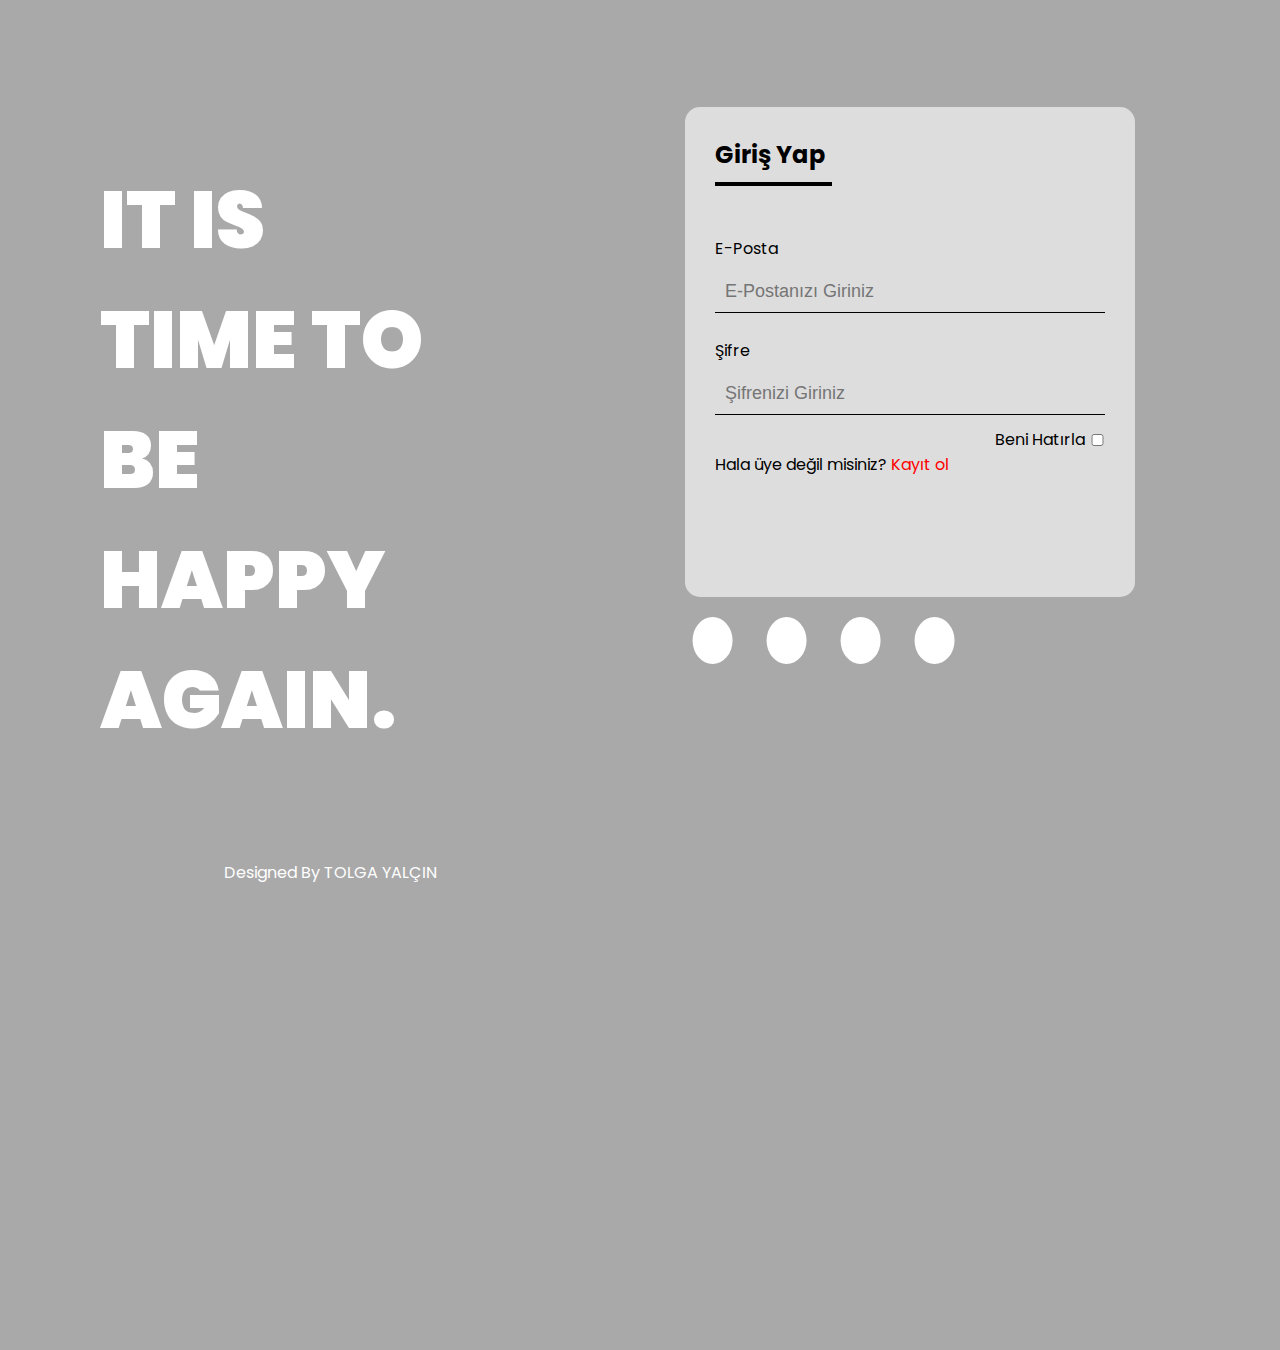
==== login-screen/index.html @ 4dae82a3 "login ui projesi" ====
<!DOCTYPE html>
<html lang="en">

<head>
    <meta charset="UTF-8">
    <meta http-equiv="X-UA-Compatible" content="IE=edge">
    <meta name="viewport" content="width=device-width, initial-scale=1.0">
    <title>Document</title>
    <link rel="stylesheet" href="https://cdnjs.cloudflare.com/ajax/libs/font-awesome/6.1.1/css/all.min.css"
        integrity="sha512-KfkfwYDsLkIlwQp6LFnl8zNdLGxu9YAA1QvwINks4PhcElQSvqcyVLLD9aMhXd13uQjoXtEKNosOWaZqXgel0g=="
        crossorigin="anonymous" referrerpolicy="no-referrer" />
    <link rel="stylesheet" href="style.css">
</head>

<body>
    <div id="bg">
        <h1>It is time to be happy again.</h1>
        <span>Designed By TOLGA YALÇIN</span>
    </div>
    <div class="card">
        <h2>Giriş Yap</h2>
        <hr>
        <form action="#">
            <div class="formControl">
                <label for="email">E-Posta</label>
                <br>
                <input type="email" name="eposta" placeholder="E-Postanızı Giriniz" required>
            </div>
            <br>
            <div class="formControl">
                <label for="password">Şifre</label>
                <br>
                <input type="password" name="password" placeholder="Şifrenizi Giriniz" required>
            </div>
            <div class="check">
                <label for="checkbox">Beni Hatırla</label>
                <input type="checkbox" name="" id="">
            </div>
        </form>
        <p>
            Hala üye değil misiniz? <a href="#">Kayıt ol</a>
        </p>
        <a href="#">
            <i class="fa-solid fa-circle-chevron-right submit"></i>
        </a>
    </div>
    <div class="socials">
        <div class="social link1">
            <a href="">
                <i class="fa-brands fa-codepen"></i>
            </a>
        </div>
        <div class="social link2">
            <a href="">
                <i class="fa-brands fa-github"></i>
            </a>
        </div>
        <div class="social link3">
            <a href="">
                <i class="fa-brands fa-twitter"></i>
            </a>
        </div>
        <div class="social link4">
            <a href="">
                <i class="fa-brands fa-instagram"></i>
            </a>
        </div>
    </div>
</body>

</html>
---- login-screen/style.css ----
@import url('https://fonts.googleapis.com/css2?family=Poppins&display=swap');

* {
    margin: 0;
    padding: 0;
    box-sizing: border-box;
}

body {
    background-color: darkgrey;
    display: flex;
    overflow: hidden;
    font-family: 'Poppins', sans-serif;
}


#bg {
    background-image: url(https://images.pexels.com/photos/8652888/pexels-photo-8652888.jpeg?auto=compress&cs=tinysrgb&dpr=2&h=750&w=1260);
    height: 150vh;
    width: 50%;
    background-size: cover;
    animation: bg_opacity 1s ease;
}

h1 {
    color: #fff;
    font-size: 80px;
    width: 330px;
    text-align: left;
    margin-left: 100px;
    margin-top: 160px;
    font-weight: 900;
    text-transform: uppercase;
    animation: bg_opacity 3s ease;
}

span {
    color: #fff;
    position: relative;
    bottom: -100px;
    left: 35%;
}

.card {
    min-width: 600px;
    padding: 30px;
    background-color: #ddd;
    position: absolute;
    top: 50%;
    left: 50%;
    transform: translate(30%, -70%);
    border-radius: 15px;
    animation: bg_opacity 1s ease;
}

hr {
    margin-top: 10px;
    background-color: #000;
    width: 30%;
    height: 4px;
    border: none;
    animation: lineWidth 1s ease;
}

form {
    margin-top: 50px;
}

input {
    width: 100%;
    padding: 10px;
    margin-top: 10px;
    outline: none;
    border: none;
    background-color: #ddd;
    border-bottom: 1px solid black;
    font-size: 18px;
}

input::placeholder {
    font-size: 18px;
}

input:focus {
    border-color: red;
}

.check {
    margin-top: 12px;
    display: flex;
    justify-content: end;
}

input[type="checkbox"] {
    width: 15px;
    height: 12px;
    margin-top: 7px;
    margin-left: 5px;
}

p a {
    text-decoration: none;
    color: red;
}

a {
    color: #000;
    transition: .7s;
}

a:hover {
    color: red;
}

.submit {
    margin-top: 10px;
    margin-left: 45%;
    font-size: 60px;
}

.socials {
    position: absolute;
    top: 60%;
    left: 50%;
    transform: translate(70%, 100%);
    margin-top: 30px;
}

.social {
    display: inline-block;
    background-color: #fff;
    margin-right: 30px;
    border-radius: 50%;
}

.social a {
    display: inline-block;
    padding: 20px;
}

.social a i {
    font-size: 32px;
}

@media (max-width:1600px) {
    .card {
        min-width: 550px;
        transform: translate(30%, -70%);
    }

    .socials {
        transform: translate(60%, 100%);
    }
}

@media (max-width:1500px) {
    .card {
        min-width: 500px;
        transform: translate(20%, -70%);
    }

    .socials {
        transform: translate(37%, 100%);
    }
}

@media (max-width:1300px) {
    .card {
        min-width: 450px;
        transform: translate(10%, -70%);
    }

    .socials {
        transform: translate(18%, 100%);
    }
}

@media (max-width:1000px) {
    #bg {
        width: 100%;
    }

    h1 {
        visibility: hidden;
    }

    .card {
        transform: translate(-50%, -70%);
        min-width: 500px;
    }

    i {
        margin-top: 15px;
        margin-left: 45%;
        font-size: 50px;
    }

    .socials {
        transform: translate(-10%, 100%);
        margin-top: 30px;
        left: 30%;
        min-width: 400px;
    }

    .social {
        clip-path: circle(30px at center);
    }

    .social a i {
        margin-left: 1px;
        margin-top: 1px;
    }

}

@media (max-width:600px) {
    #bg {
        width: 100vh;
    }

    span{
        bottom: -20px;
        left: 28%;
    }

    .card {
        min-width: 300px;
        transform: translate(-40%, -60%);
    }

    p {
        margin-top: 15px;
    }

    i {
        margin-top: 25px;
        margin-left: 10%;
        font-size: 40px;
    }

    .socials {
        transform: translate(-60%, 100%);
        left: 74%;
        min-width: 350px;
        margin-top: 140px;
    }

    .social {
        clip-path: circle(30px at center);
    }

    .social a {
        padding: 10px;
    }

    .social a i {
        margin-left: 1px;
        margin-top: 1px;
        font-size: 26px;
    }
}

@keyframes lineWidth {
    0% {
        width: 0;
    }

    100% {
        width: 30%;
    }
}

@keyframes bg_opacity {
    0% {
        opacity: 0;
    }

    100% {
        opacity: 1;
    }
}
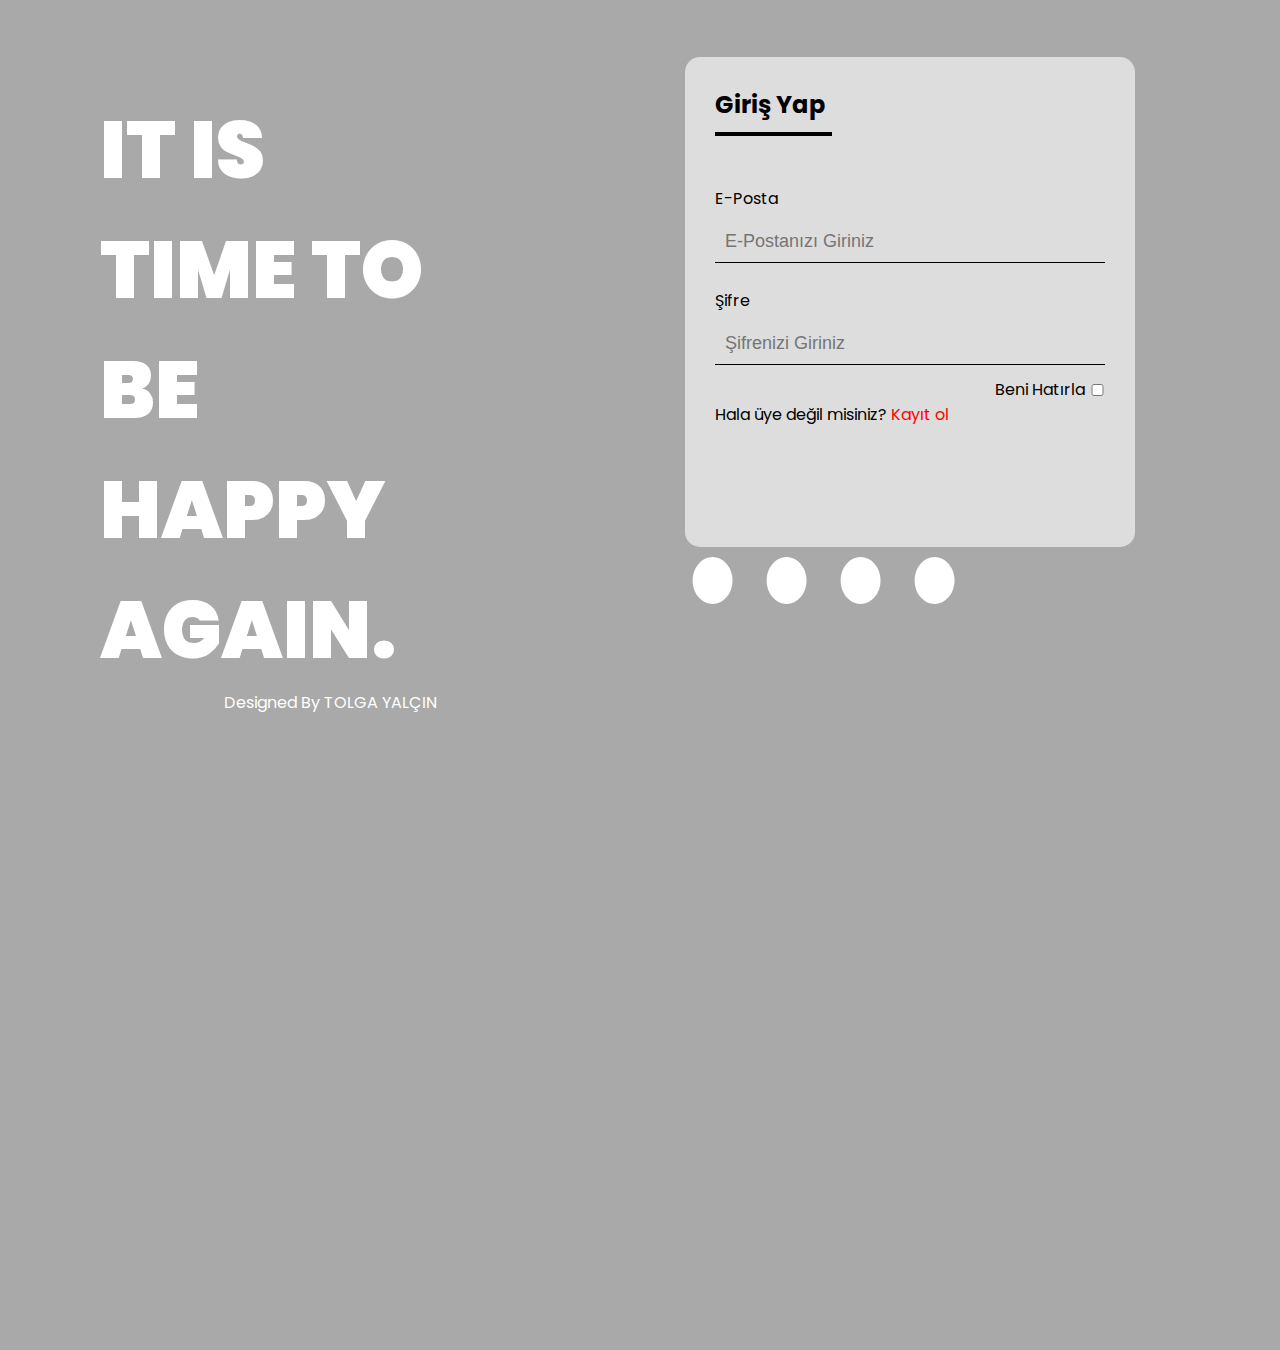
==== commit 4a843782: "login screen hataları giderildi" ====
--- a/login-screen/index.html
+++ b/login-screen/index.html
@@ -9,7 +9,7 @@
     <link rel="stylesheet" href="https://cdnjs.cloudflare.com/ajax/libs/font-awesome/6.1.1/css/all.min.css"
         integrity="sha512-KfkfwYDsLkIlwQp6LFnl8zNdLGxu9YAA1QvwINks4PhcElQSvqcyVLLD9aMhXd13uQjoXtEKNosOWaZqXgel0g=="
         crossorigin="anonymous" referrerpolicy="no-referrer" />
-    <link rel="stylesheet" href="style.css">
+    <link rel="stylesheet" href="style.css">    
 </head>
 
 <body>
@@ -46,22 +46,22 @@
     </div>
     <div class="socials">
         <div class="social link1">
-            <a href="">
+            <a href="https://codepen.io/tolgawebdeveloper">
                 <i class="fa-brands fa-codepen"></i>
             </a>
         </div>
         <div class="social link2">
-            <a href="">
+            <a href="https://github.com/TolgaWebDeveloper">
                 <i class="fa-brands fa-github"></i>
             </a>
         </div>
         <div class="social link3">
-            <a href="">
+            <a href="https://twitter.com/SonWebDeveloper">
                 <i class="fa-brands fa-twitter"></i>
             </a>
         </div>
         <div class="social link4">
-            <a href="">
+            <a href="https://www.instagram.com/ideepwound/">
                 <i class="fa-brands fa-instagram"></i>
             </a>
         </div>
--- a/login-screen/style.css
+++ b/login-screen/style.css
@@ -9,14 +9,14 @@
 body {
     background-color: darkgrey;
     display: flex;
-    overflow: hidden;
     font-family: 'Poppins', sans-serif;
+    min-height: 100vh;
 }
 
 
 #bg {
     background-image: url(https://images.pexels.com/photos/8652888/pexels-photo-8652888.jpeg?auto=compress&cs=tinysrgb&dpr=2&h=750&w=1260);
-    height: 150vh;
+    min-height: 150vh;
     width: 50%;
     background-size: cover;
     animation: bg_opacity 1s ease;
@@ -28,7 +28,7 @@
     width: 330px;
     text-align: left;
     margin-left: 100px;
-    margin-top: 160px;
+    margin-top: 90px;
     font-weight: 900;
     text-transform: uppercase;
     animation: bg_opacity 3s ease;
@@ -37,7 +37,7 @@
 span {
     color: #fff;
     position: relative;
-    bottom: -100px;
+    top:0;
     left: 35%;
 }
 
@@ -46,7 +46,7 @@
     padding: 30px;
     background-color: #ddd;
     position: absolute;
-    top: 50%;
+    top: 25em;
     left: 50%;
     transform: translate(30%, -70%);
     border-radius: 15px;
@@ -120,7 +120,7 @@
 
 .socials {
     position: absolute;
-    top: 60%;
+    top: 30em;
     left: 50%;
     transform: translate(70%, 100%);
     margin-top: 30px;
@@ -214,18 +214,22 @@
 }
 
 @media (max-width:600px) {
+   body{
+     overflow-x:hidden;
+    }
+  
+    span{
+      left:11%;
+      top:10px;
+    }
+  
     #bg {
-        width: 100vh;
-    }
-
-    span{
-        bottom: -20px;
-        left: 28%;
+        min-width: 100vh;
     }
 
     .card {
         min-width: 300px;
-        transform: translate(-40%, -60%);
+        transform: translate(-50%, -60%);
     }
 
     p {
@@ -239,10 +243,11 @@
     }
 
     .socials {
-        transform: translate(-60%, 100%);
-        left: 74%;
+        position:absolute;
+        transform: translate(-50%, 100%);
         min-width: 350px;
-        margin-top: 140px;
+        left:58%;
+        top:35em;
     }
 
     .social {
@@ -277,5 +282,6 @@
 
     100% {
         opacity: 1;
-    }
+ 
+   }   
 }